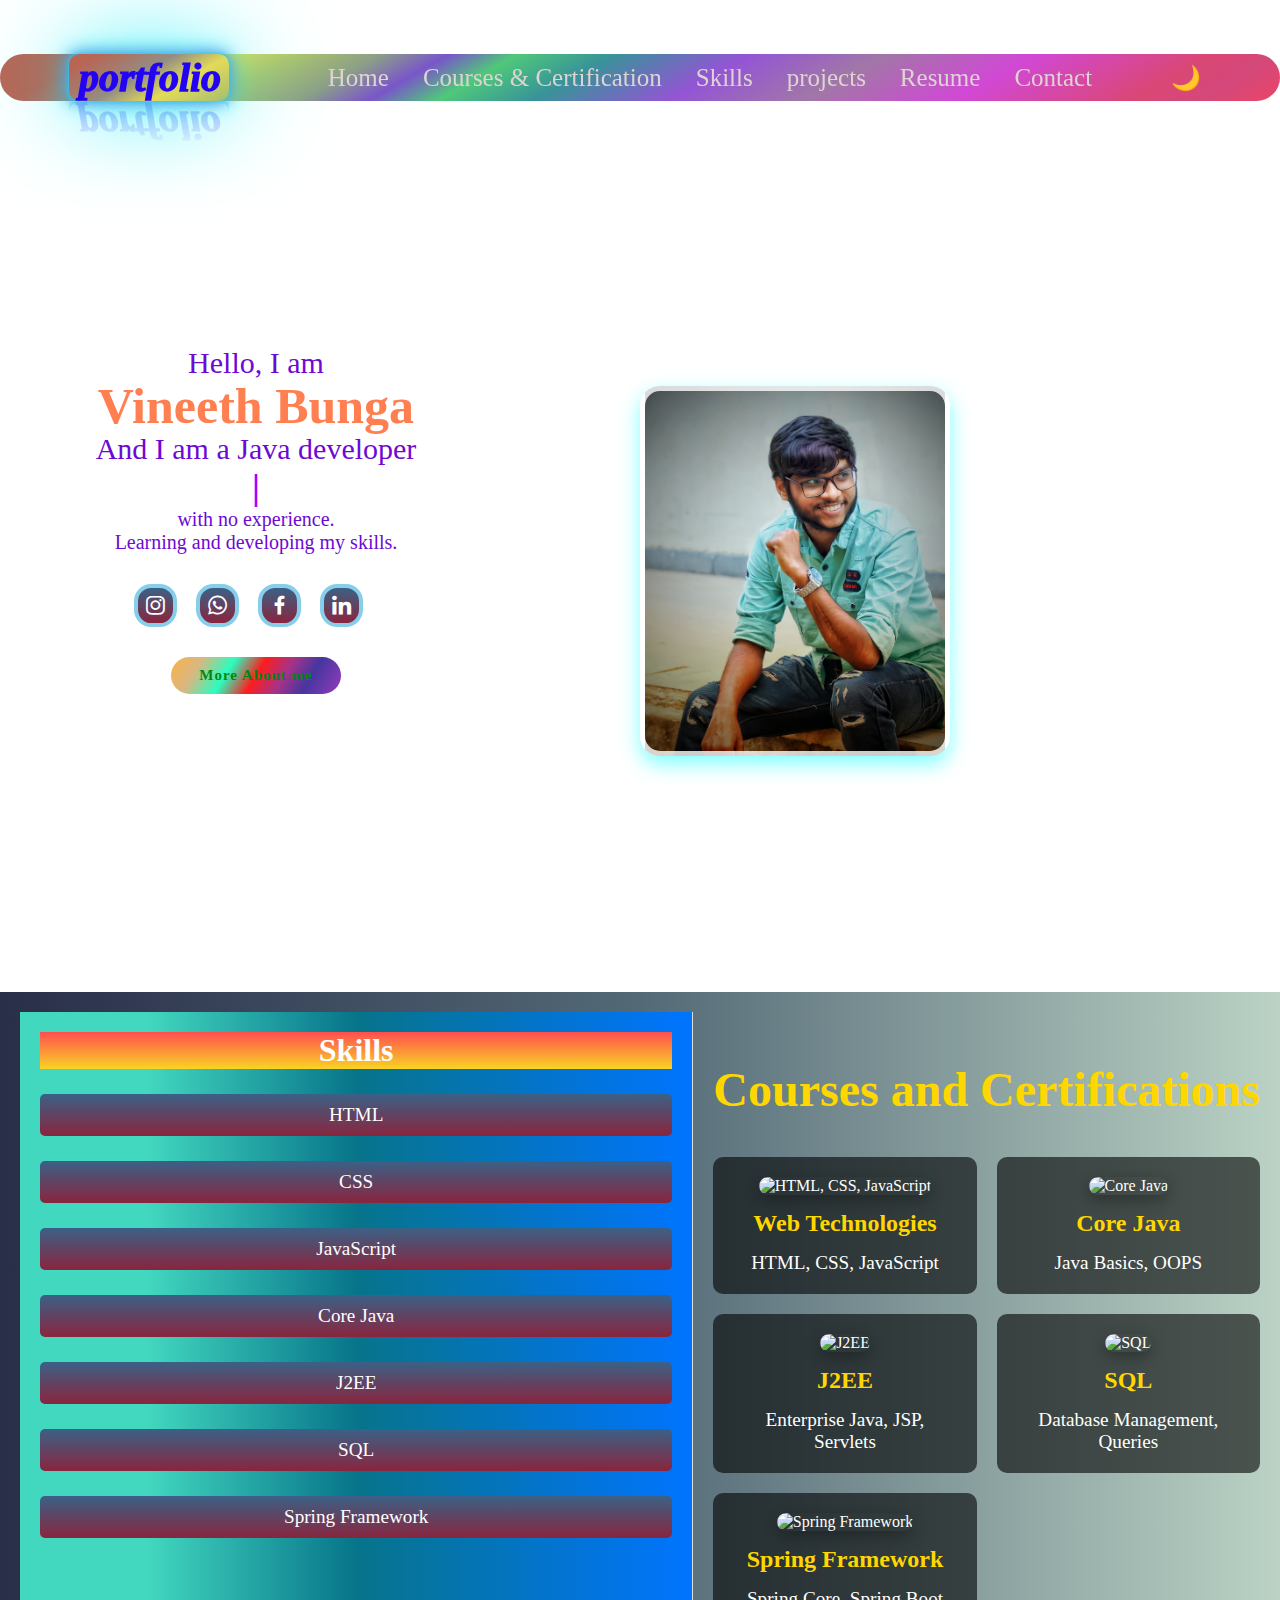
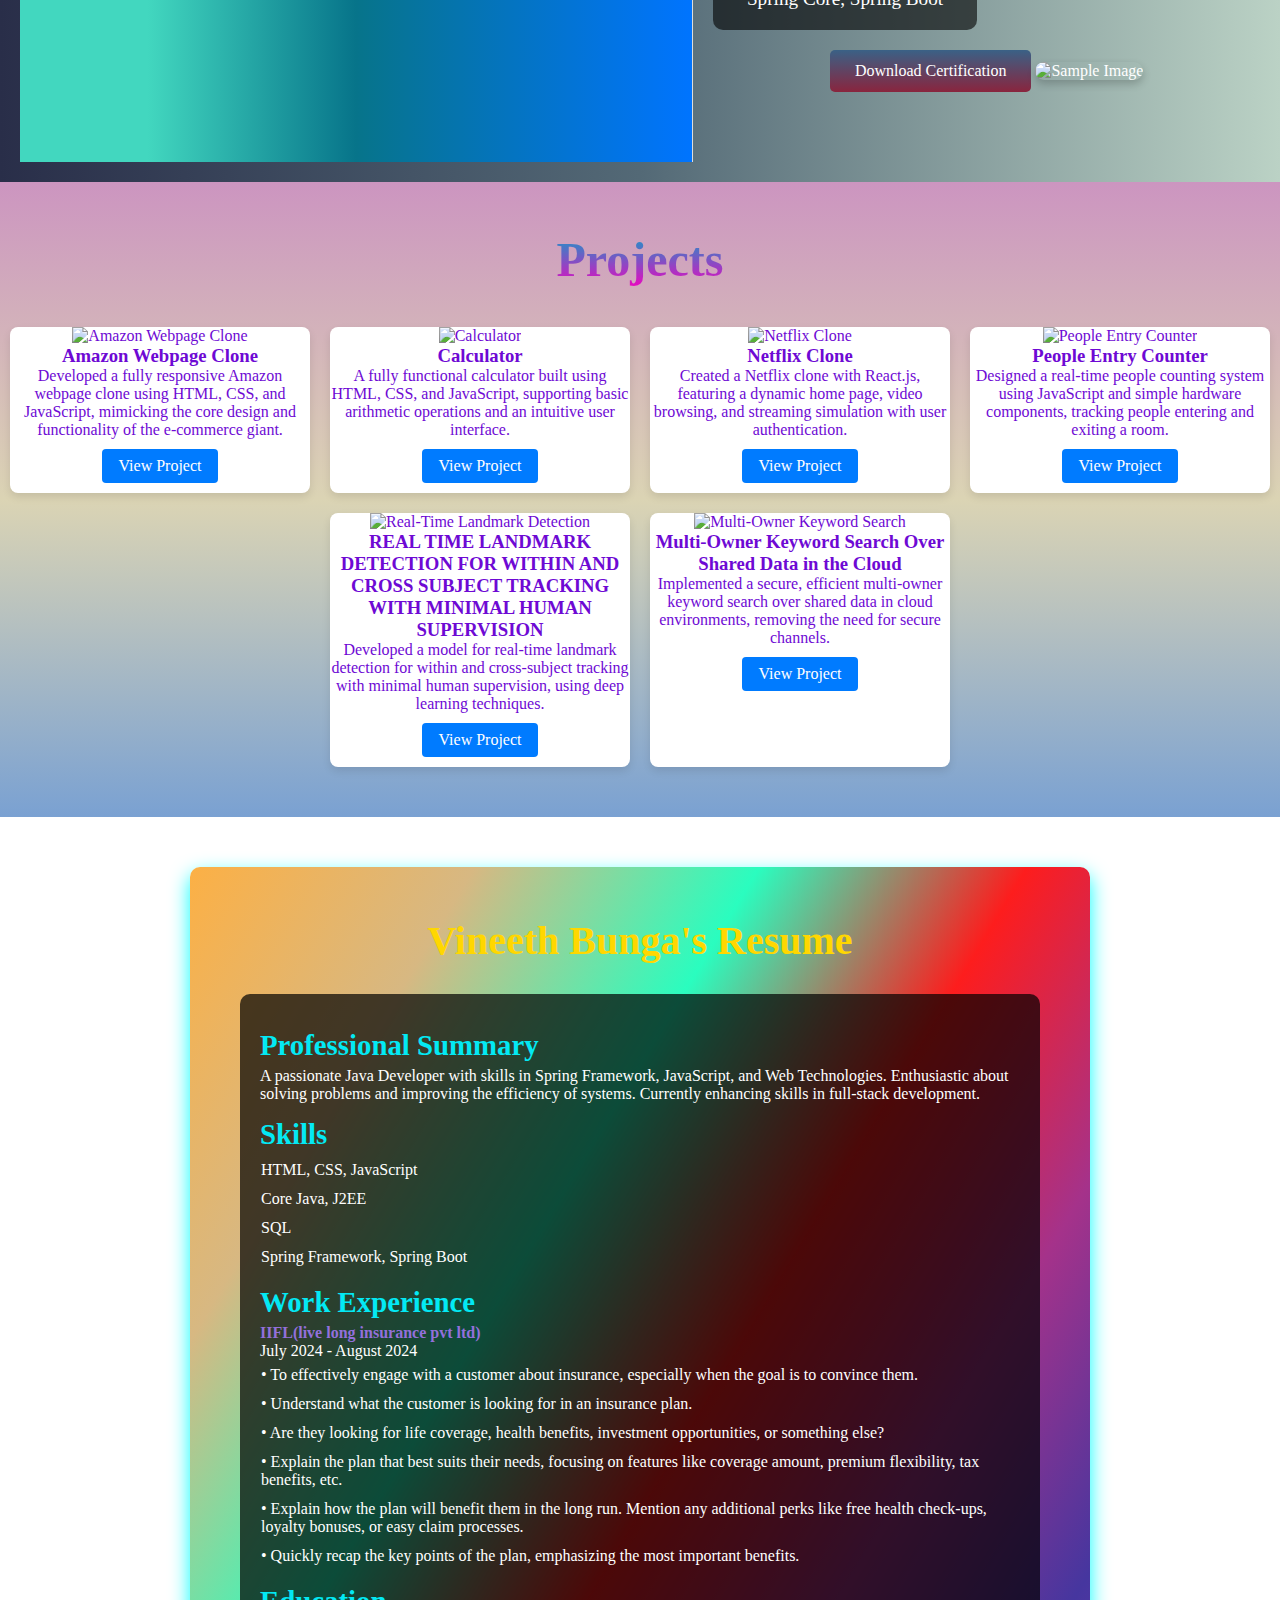
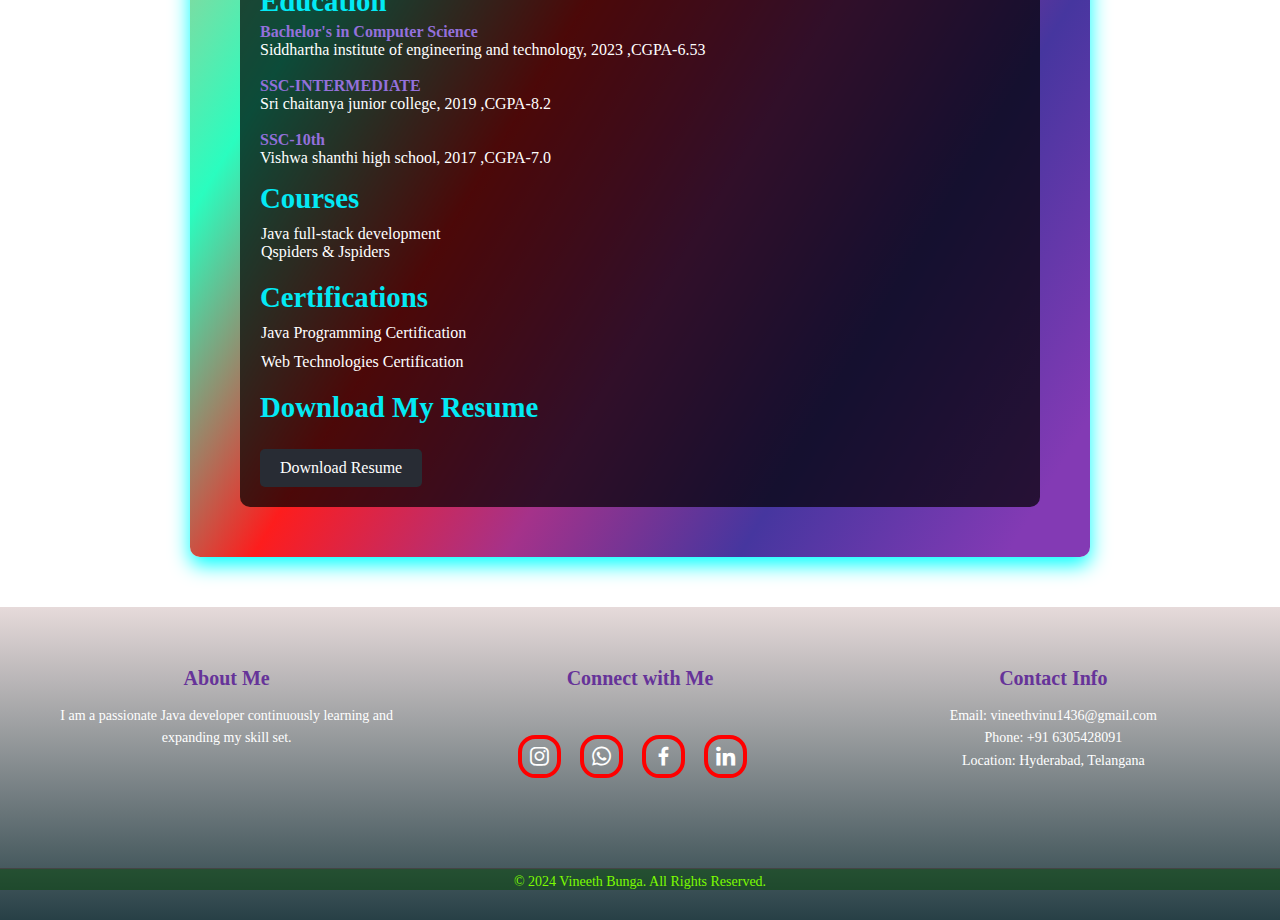
==== portfolio/index.html @ df8152ff "Initial commit" ====
<!DOCTYPE html>
<html lang="en">
<head>
    <meta charset="UTF-8">
    <meta name="viewport" content="width=device-width, initial-scale=1.0">
    <title>Portfolio</title>
    <link rel="stylesheet" href="./style.css">
    <link href='https://unpkg.com/boxicons@2.1.4/css/boxicons.min.css' rel='stylesheet'>
</head>
<body class="light-mode">
    <header class="header">
        <a href="#" class="logo">&nbsp;portfolio</a>
        <nav class="navbar">
            <a href="#home">Home</a>
            <a href="#courses">Courses & Certification</a>
            <a href="#skills">Skills</a>
            <a href="#projects">projects</a>
            <a href="#resume">Resume</a>
            <a href="#contact">Contact</a>
        </nav>
        <div class="theme-toggle">
            <input type="checkbox" id="theme-switch" />
            <label for="theme-switch">🌙</label>
        </div>    
    </header>
    
    <audio id="background-music" loop>
        <source src="https://www.bensound.com/bensound-music/bensound-sunny.mp3" type="audio/mpeg">
        Your browser does not support the audio element.
      </audio>
      
 
      
    <section id="home" class="home">
        <div class="image"></div>
        <div class="homee-context">
            <h3>Hello, I am</h3>
            <h1>Vineeth Bunga</h1>
            <h3>And I am a Java developer <br> <span class="typed-text"></span><span class="cursor">|</span></h3>
            <p>with no experience.<br> Learning and developing my skills.</p>
            <div class="home-scale">
                <a href="https://www.instagram.com/vineeth__vinu_143"><i class='bx bxl-instagram'></i></a>
                <a href="https://wa.me/+916305428091"><i class='bx bxl-whatsapp' style='color:#ffffff'></i></a>
                <a href="https://www.facebook.com/VineethVinu"><i class='bx bxl-facebook' style='color:#ffffff'></i></a>
                <a href="https://www.linkedin.com/in/vineth261022" target="_blank"><i class='bx bxl-linkedin'></i></a>
            </div>
            <a href="#" class="box">More About me</a>
        </div>
    </section>

    <div class="main-container">
        <aside  id="skills" class="skills-section">
            <h2>Skills</h2>
            <div class="skills-container">
                <div class="skill">HTML</div>
                <div class="skill">CSS</div>
                <div class="skill">JavaScript</div>
                <div class="skill">Core Java</div>
                <div class="skill">J2EE</div>
                <div class="skill">SQL</div>
                <div class="skill">Spring Framework</div>
            </div>
        </aside>

        <section id="courses" class="courses">
            <div class="courses-container">
                <h2>Courses and Certifications</h2>
                <div class="courses-grid">
                    <!-- Course: HTML, CSS, JavaScript -->
                    <div class="course-item">
                        <img src="https://t4.ftcdn.net/jpg/05/26/84/51/240_F_526845142_2HDezW65o5jJqyvfpOj4AGQCd8A9GXfu.jpg" alt="HTML, CSS, JavaScript" />
                        <h3>Web Technologies</h3>
                        <p>HTML, CSS, JavaScript</p>
                    </div>
                    <!-- Course: Core Java -->
                    <div class="course-item">
                        <img src="https://t3.ftcdn.net/jpg/04/51/12/88/240_F_451128839_vmKOyil368UoXcac46W7aaqelTtLuNFk.jpg" alt="Core Java" />
                        <h3>Core Java</h3>
                        <p>Java Basics, OOPS</p>
                    </div>
                    <!-- Course: J2EE -->
                    <div class="course-item">
                        <img src="https://t3.ftcdn.net/jpg/02/27/40/66/240_F_227406660_kX7ZwVOo2tOw2kteRUrKch4RHzHrmpYM.jpg" alt="J2EE" />
                        <h3>J2EE</h3>
                        <p>Enterprise Java, JSP, Servlets</p>
                    </div>
                    <!-- Course: SQL -->
                    <div class="course-item">
                        <img src="https://t3.ftcdn.net/jpg/04/24/39/96/240_F_424399685_iabB6zUibdhlrJBlIEbhN2Z1U6I93gmc.jpg" alt="SQL" />
                        <h3>SQL</h3>
                        <p>Database Management, Queries</p>
                    </div>
                    <!-- Course: Spring Framework -->
                    <div class="course-item">
                        <img src="https://t3.ftcdn.net/jpg/06/76/65/44/240_F_676654458_OrubJJblw1WR92SZN9OCTpaZuArDW4Kd.jpg" alt="Spring Framework" />
                        <h3>Spring Framework</h3>
                        <p>Spring Core, Spring Boot</p>
                    </div>
                </div>
                <div class="image-container">
                    <a href="https://drive.google.com/uc?export=download&id=1vbB3f0BZ3Jq8wAB8qyVYWqrulPquV431" download="Certification" class="download-button">
                        Download Certification
                    </a>
                    
                    <img src="C:\Users\ADMIN\Downloads\WhatsApp Image 2024-09-21 at 14.19.54_8b4fbbee.jpg" alt="Sample Image">
                </div>
            </div>
        </section>
    </div>
    <section id="projects" class="projects-section">
        <h2 class="projects-title">Projects</h2>
        <div class="projects-container">
            <div class="project-card">
                <img src="https://www.freeiconspng.com/thumbs/amazon-icon/amazon-icon-6.png" alt="Amazon Webpage Clone">
                <h3>Amazon Webpage Clone</h3>
                <p>Developed a fully responsive Amazon webpage clone using HTML, CSS, and JavaScript, mimicking the core design and functionality of the e-commerce giant.</p>
                <a href="#" class="project-link">View Project</a>
            </div>
            <div class="project-card">
                <img src="https://cdn.pixabay.com/photo/2020/05/09/13/48/calculator-5149748_1280.png" alt="Calculator">
                <h3>Calculator</h3>
                <p>A fully functional calculator built using HTML, CSS, and JavaScript, supporting basic arithmetic operations and an intuitive user interface.</p>
                <a href="#" class="project-link">View Project</a>
            </div>
            <div class="project-card">
                <img src="https://e0.pxfuel.com/wallpapers/890/237/desktop-wallpaper-netflix-logo-thumbnail.jpg" alt="Netflix Clone">
                <h3>Netflix Clone</h3>
                <p>Created a Netflix clone with React.js, featuring a dynamic home page, video browsing, and streaming simulation with user authentication.</p>
                <a href="#" class="project-link">View Project</a>
            </div>
            <div class="project-card">
                <img src="https://www.aividtechvision.com/wp-content/uploads/2021/09/people-entry-exits.jpg" alt="People Entry Counter">
                <h3>People Entry Counter</h3>
                <p>Designed a real-time people counting system using JavaScript and simple hardware components, tracking people entering and exiting a room.</p>
                <a href="#" class="project-link">View Project</a>
            </div>
            <div class="project-card">
                <img src="https://www.researchgate.net/profile/Valen-Johnson/publication/24181044/figure/fig1/AS:601657477976065@1520457729028/Manual-registration-interface-a-Primary-display-window-showing-source-top-panel-and_Q320.jpg" alt="Real-Time Landmark Detection">
                <h3>REAL TIME LANDMARK DETECTION FOR WITHIN AND CROSS SUBJECT TRACKING WITH MINIMAL  HUMAN SUPERVISION</h3>
                <p>Developed a model for real-time landmark detection for within and cross-subject tracking with minimal human supervision, using deep learning techniques.</p>
                <a href="#" class="project-link">View Project</a>
            </div>
            <div class="project-card">
                <img src="https://th.bing.com/th/id/R.601ae13e7d818c53b64b2bfe41d2e0eb?rik=WTdYUOBdhdKUQg&riu=http%3a%2f%2farticle.sapub.org%2fimage%2f10.5923.j.ac.20170702.10_001.gif&ehk=94O4hOI3sIJDQSpdJskJH09Mq3Qb3iKclxJ8OCgF6R0%3d&risl=&pid=ImgRaw&r=0" alt="Multi-Owner Keyword Search">
                <h3>Multi-Owner Keyword Search Over Shared Data in the Cloud</h3>
                <p>Implemented a secure, efficient multi-owner keyword search over shared data in cloud environments, removing the need for secure channels.</p>
                <a href="#" class="project-link">View Project</a>
            </div>
        </div>
    </section>
    
    
    <section id="resume" class="resume-section">
        <div class="resume-container">
            <h1 class="resume-title">Vineeth Bunga's Resume</h1>

            <div class="resume-card">
                <h2>Professional Summary</h2>
                <p>A passionate Java Developer with skills in Spring Framework, JavaScript, and Web Technologies. Enthusiastic about solving problems and improving the efficiency of systems. Currently enhancing skills in full-stack development.</p>

                <h2>Skills</h2>
                <ul>
                    <li>HTML, CSS, JavaScript</li>
                    <li>Core Java, J2EE</li>
                    <li>SQL</li>
                    <li>Spring Framework, Spring Boot</li>
                </ul>

                <h2>Work Experience</h2>
                <p><strong>IIFL(live long insurance pvt ltd)</strong> <br> July 2024 - August 2024 <br>  </p>
                   <ul>
                    <li>• To effectively engage with a customer about insurance, especially when the goal 
                        is to convince them.</li>
                   <li>• Understand what the customer is looking for in an insurance plan.</li>
                   <li>• Are they looking for life coverage, health benefits, investment opportunities, or 
                    something else?</li>
                   <li>• Explain the plan that best suits their needs, focusing on features like coverage 
                    amount, premium flexibility, tax benefits, etc.</li>
                   <li>• Explain how the plan will benefit them in the long run. Mention any additional 
                    perks like free health check-ups, loyalty bonuses, or easy claim processes.</li>
                   <li>• Quickly recap the key points of the plan, emphasizing the most important 
                    benefits.</li>
                </ul>  
                
                <h2>Education</h2>
                <p><strong>Bachelor's in Computer Science</strong> <br> Siddhartha institute of engineering and technology, 2023 ,CGPA-6.53</p><br>
                <p><strong>SSC-INTERMEDIATE</strong> <br> Sri chaitanya junior college, 2019 ,CGPA-8.2</p> <br>
                <p><strong>SSC-10th</strong> <br> Vishwa shanthi high school, 2017 ,CGPA-7.0</p>

                <h2>Courses</h2>
                <ul><li>Java full-stack development <br> Qspiders & Jspiders</li></ul>
                <h2>Certifications</h2>
                <ul>
                    <li>Java Programming Certification</li>
                    <li>Web Technologies Certification</li>

                </ul>

                <h2>Download My Resume</h2>
                <a href="https://drive.google.com/file/d/1-aaw8Lg_OaBBJv7EOAEjmMPFgPWwrt88/view" class="download-resume" download>Download Resume</a>
            </div>
        </div>
    </section>

    <!-- <section id="testimonials" class="testimonials-section">
        <h2>What People Say About Me</h2>
        <div class="testimonial-carousel">
            <div class="testimonial active">
                <p>"Vineeth is an enthusiastic Java developer with great problem-solving skills. His passion for learning is truly commendable!"</p>
                <h4>- John Doe, Senior Developer</h4>
            </div>
            <div class="testimonial">
                <p>"Working with Vineeth has been a pleasure. He is detail-oriented and always eager to improve."</p>
                <h4>- Jane Smith, Project Manager</h4>
            </div>
            <div class="testimonial">
                <p>"Vineeth's knowledge of Spring Framework and JavaScript is impressive. I highly recommend him!"</p>
                <h4>- Mark Wilson, Mentor</h4>
            </div>
        </div>
     -->
        <!-- Carousel Controls -->
        <!-- <div class="carousel-controls">
            <span class="prev-btn">&#10094;</span>
            <span class="next-btn">&#10095;</span>
        </div>
    </section> -->
    

    <footer id="contact" class="footer">
        <div class="footer-container">
            <div class="footer-about">
                <h3>About Me</h3>
                <p>I am a passionate Java developer continuously learning and expanding my skill set.</p>
            </div>
            <div class="footer-social">
                <h3>Connect with Me</h3>
                <a href="https://www.instagram.com/vineeth__vinu_143" target="_blank"><i class='bx bxl-instagram'></i></a>
                <a href="https://wa.me/+916305428091" target="_blank"><i class='bx bxl-whatsapp' style='color:#ffffff'></i></a>
                <a href="https://www.facebook.com/Vinu Vineth" target="_blank"><i class='bx bxl-facebook' style='color:#ffffff'></i></a>
                <a href="https://www.linkedin.com/in/vineth261022" target="_blank"><i class='bx bxl-linkedin'></i></a>
            </div>
            <div class="footer-contact">
                <h3>Contact Info</h3>
                <p>Email: vineethvinu1436@gmail.com</p>
                <p>Phone: +91 6305428091</p>
                <p>Location: Hyderabad, Telangana</p>
            </div>
        </div>
        <div class="footer-bottom">
            <p>&copy; 2024 Vineeth Bunga. All Rights Reserved.</p>
        </div>
    </footer>
    

<script  src="./script.js"></script>
</body>
</html>
---- portfolio/style.css ----
* {
  margin: 0px;
  padding: 0;
}
html {
  scroll-behavior: smooth;
}

body {
  color: aquamarine;
  /* background: url(https://cdn.wallpapersafari.com/79/43/K9gnRN.jpg); */
  width: auto;
  height: auto;
  transition: background-color 0.3s ease, color 0.3s ease;
}
/* Light Mode */
body.light-mode {
  background-color: #ffffff;
  color: rgb(110, 9, 212);
}

header.light-mode {
  background-color: #f1f1f1;
}

footer.light-mode {
  background-color: #f1f1f1;
}

/* Dark Mode */
body.dark-mode {
  background-color: #121212;
  color: rgb(241, 9, 241);
}

header.dark-mode {
  background-color: #1c1c1c;
}

footer.dark-mode {
  background-color: #1c1c1c;
}

/* Toggle Switch */
.theme-toggle {
  display: flex;
  align-items: center;
}

#theme-switch {
  display: none; /* Hide the default checkbox */
}

label {
  cursor: pointer;
  font-size: 1.5em;
  padding: 0 10px;
}
.header {
  position: sticky;
  width: 100%;
  height: 10%;
  top: 6%;
  background: rgb(186, 100, 83);
  background: linear-gradient(
    150deg,
    rgba(186, 100, 83, 1) 7%,
    rgba(147, 142, 132, 1) 13%,
    rgba(224, 215, 70, 0.9067431850789096) 17%,
    rgba(173, 194, 109, 1) 22%,
    rgba(140, 159, 135, 1) 28%,
    rgba(121, 86, 201, 1) 33%,
    rgba(79, 200, 122, 1) 38%,
    rgba(56, 147, 153, 1) 45%,
    rgba(109, 24, 198, 0.7388809182209469) 55%,
    rgba(161, 119, 167, 1) 65%,
    rgba(209, 72, 213, 1) 76%,
    rgba(218, 71, 117, 1) 89%,
    rgba(212, 72, 122, 1) 94%,
    rgba(235, 69, 103, 1) 100%
  );
  border-radius: 40px 40px 40px 40px;
  display: flex;
  justify-content: space-evenly;
  align-items: center;
  z-index: 100;
}

.logo {
  position: relative;
  font-size: 40px;
  color: #2303f4;
  text-decoration: rgb(171, 50, 50);
  font-weight: 1000;
  font-style: italic;
  text-shadow: 20px;
  border-radius: 10px;
  width: 160px;
  align-content: center;
}
.logo {
  -webkit-box-reflect: below 1px linear-gradient(transparent, #0005);
  box-shadow: 0 0 5px #03e9f4, 0 0 15px #9370db, 0 0 25px #03e9f4,
    0 0 100px #03e9f4;
}
.logo:hover {
  color: cyan;
}
.navbar a {
  display: inline;
  font-size: 25px;
  color: rgb(222, 211, 211);
  text-decoration: solid;
  font-weight: 500;
  margin-left: 30px;
  transition: 1ms;
  border-radius: 12px;
}
.navbar a:hover {
  color: rgb(225, 17, 17);
  width: auto;
  background: rgb(227, 198, 180);
  background: linear-gradient(
    90deg,
    rgba(227, 198, 180, 1) 41%,
    rgba(223, 206, 172, 1) 55%,
    rgba(220, 213, 166, 1) 66%,
    rgba(210, 233, 148, 1) 100%
  );
}

.home {
  position: relative;
  width: 100vw;
  justify-content: space-between;
  height: 105vh;
  /* background: url(https://cdn.wallpapersafari.com/79/43/K9gnRN.jpg); */
  background-size: cover;
  background-position: center;
  display: flex;
  align-items: center;
}
.image {
  width: 300px;
  height: 360px;
  position: absolute;
  left: 50%;
  bottom: 25%;
  background-image: url(./1648104093769-02.jpeg);
  background-repeat: no-repeat;
  background-size: cover;
  background-position: center;
  /* Added a subtle border */
  border: 5px solid rgba(255, 255, 255, 0.8);
  border-radius: 20px;
  box-shadow: 0 8px 20px rgba(0, 255, 255, 0.5);
  transition: all 0.3s ease; /* Smooth transition for hover effects */
  cursor: pointer; /* Change cursor to pointer on hover */
}

.image:hover {
  height: 400px; /* Slightly increase height on hover */
  transform: scale(1.1); /* Scale slightly instead of doubling */
  box-shadow: 0 15px 30px rgba(0, 255, 255, 0.7); /* Increase shadow on hover */
  filter: brightness(1.1); /* Slight brightness effect on hover */
}

/* Adding a pseudo-element for an overlay effect */
.image::after {
  content: "";
  position: absolute;
  top: 0;
  left: 0;
  right: 0;
  bottom: 0;
  background-color: rgba(0, 0, 0, 0.3); /* Dark overlay */
  border-radius: 20px;
  opacity: 0; /* Initially hidden */
  transition: opacity 0.3s ease; /* Transition for the overlay */
}

.image:hover::after {
  opacity: 1; /* Show overlay on hover */
}

.homee-context {
  width: 40vw;
  position: relative;
  text-align: center;
}
.homee-context h3 {
  font-size: 30px;
  font-weight: 500;
}
/* Style for the typing text */
.typed-text {
  font-weight: bold;
  color: #00d5ff;
}

/* Blinking cursor style */
.cursor {
  font-weight: bold;
  font-size: 1.2em;
  color: #a600ff;
  animation: blink 0.7s infinite;
}

/* Blink animation for cursor */
@keyframes blink {
  0% {
    opacity: 1;
  }
  50% {
    opacity: 0;
  }
  100% {
    opacity: 1;
  }
}

.homee-context h1 {
  font-size: 50px;
  font-weight: 600;
  color: coral;
  margin: -3px 0;
}
.homee-context p {
  font-size: 20px;
}
.home-scale a {
  display: inline-flex;
  justify-content: center;
  align-items: center;
  width: 35px;
  height: 35px;
  background: #3a6186; /* fallback for old browsers */
  background: -webkit-linear-gradient(
    to top,
    #89253e,
    #3a6186
  ); /* Chrome 10-25, Safari 5.1-6 */
  background: linear-gradient(
    to top,
    #89253e,
    #3a6186
  ); /* W3C, IE 10+/ Edge, Firefox 16+, Chrome 26+, Opera 12+, Safari 7+ */

  border: 4px solid skyblue;
  border-radius: 40%;
  font-size: 25px;
  color: white;
  text-decoration: dotted;
  margin: 30px 15px 30px 0;
}
.home-scale a:hover {
  background-color: aqua;
  color: #081;
  box-shadow: 0 0 20px aqua;
}
.box {
  display: inline-block;
  padding: 10px 28px;
  background: rgb(131, 58, 180);
  background: linear-gradient(
    301deg,
    rgba(131, 58, 180, 1) 5%,
    rgba(70, 54, 159, 1) 21%,
    rgba(165, 50, 138, 1) 35%,
    rgba(253, 29, 29, 1) 50%,
    rgba(42, 253, 191, 1) 66%,
    rgba(215, 184, 130, 1) 83%,
    rgba(252, 176, 69, 1) 100%
  );
  border-radius: 40px;
  font-size: 15px;
  color: #081;
  letter-spacing: 1px;
  text-decoration: none;
  font-weight: 600;
}
.box:hover {
  box-shadow: 0 0 5px cyan, o o 25px cyan 0 0 100px cyan, 0 0 200px cyan;
}
/*  //////////////////////////////////////////////////////*/
.courses {
  padding: 50px 0;
  /* background-image: url("https://cdn.wallpapersafari.com/79/43/K9gnRN.jpg"); */
  background-size: cover;
  background-position: center;
  color: #fff;
}

.courses-container {
  max-width: 1200px;
  margin: 0 auto;
  text-align: center;
}

.courses h2 {
  font-size: 3em;
  margin-bottom: 40px;
  font-weight: bold;
  color: #ffd700; /* Gold color for heading */
}

.courses-grid {
  display: grid;
  grid-template-columns: repeat(auto-fit, minmax(220px, 1fr));
  gap: 20px;
}

.course-item {
  background-color: rgba(0, 0, 0, 0.6); /* Semi-transparent background */
  padding: 20px;
  border-radius: 10px;
  transition: transform 0.3s ease-in-out;
}

.course-item img {
  width: 100%;
  height: auto;
  border-radius: 10px;
  box-shadow: 0 5px 15px rgba(0, 0, 0, 0.3);
}

.course-item h3 {
  font-size: 1.5em;
  margin: 15px 0;
  color: #ffd700;
}

.course-item p {
  font-size: 1.2em;
}

.course-item:hover {
  transform: scale(1.05);
  box-shadow: 0 10px 20px aqua;
}

/* Main content for courses and certificates */
.courses-certificates {
  flex: 3; /* Larger width for main content */
  padding: 20px;
  background: rgb(66, 215, 191);
  background: linear-gradient(
    90deg,
    rgba(66, 215, 191, 1) 19%,
    rgba(7, 116, 138, 1) 50%,
    rgba(4, 116, 192, 1) 73%,
    rgba(3, 116, 213, 1) 82%,
    rgba(0, 116, 255, 1) 100%
  );
  border: 1px solid #ddd;
  border-radius: 8px;
}
.image-container {
  max-width: 100%;
  text-align: center;
  margin: 20px auto;
}

.image-container img {
  width: 50%;
  max-width: 100%; /* Adjust max-width to control image size */
  height: auto;
  border-radius: 10px; /* Optional for rounded corners */
  box-shadow: 0 4px 8px rgba(0, 0, 0, 0.2); /* Optional shadow effect */
}
.image-container img:hover {
  transform: scale(1.1); /* Image zooms in slightly on hover */
  box-shadow: 0 8px 16px aqua; /* Stronger shadow on hover */
}
/* Main container layout */
.main-container {
  display: flex;
  padding: 20px;
}

/* Skills aside section on the left */
.skills-section {
  flex: 1; /* Smaller width for aside */
  padding: 20px;
  background: rgb(66, 215, 191);
  background: linear-gradient(
    90deg,
    rgba(66, 215, 191, 1) 19%,
    rgba(7, 116, 138, 1) 50%,
    rgba(4, 116, 192, 1) 73%,
    rgba(3, 116, 213, 1) 82%,
    rgba(0, 116, 255, 1) 100%
  );
  border-right: 1px solid #ddd; /* Border on the right */
  margin-right: 20px; /* Space between aside and main content */
}

/* Skill items styling */
.skills-section h2 {
  font-size: 2rem;
  color: white;
  background: #ff4e50; /* fallback for old browsers */
  background: -webkit-linear-gradient(
    to top,
    #f9d423,
    #ff4e50
  ); /* Chrome 10-25, Safari 5.1-6 */
  background: linear-gradient(
    to top,
    #f9d423,
    #ff4e50
  ); /* W3C, IE 10+/ Edge, Firefox 16+, Chrome 26+, Opera 12+, Safari 7+ */

  margin-bottom: 20px;
  text-align: center;
}

.skills-container {
  display: flex;
  flex-direction: column; /* Stack skills vertically */
  gap: 15px;
}

.skill {
  background: #3a6186; /* fallback for old browsers */
  background: -webkit-linear-gradient(
    to top,
    #89253e,
    #3a6186
  ); /* Chrome 10-25, Safari 5.1-6 */
  background: linear-gradient(
    to top,
    #89253e,
    #3a6186
  ); /* W3C, IE 10+/ Edge, Firefox 16+, Chrome 26+, Opera 12+, Safari 7+ */

  color: white;
  font-size: 1.2rem;
  padding: 10px;
  border-radius: 5px;
  text-align: center;
  cursor: pointer;
  transition: transform 0.3s ease, background-color 0.3s ease;
}

/* Hover effect */
.skill:hover {
  /* background-color: #45a049; */
  background: #3a6186; /* fallback for old browsers */
  background: -webkit-linear-gradient(
    to top,
    #89253e,
    #3a6186
  ); /* Chrome 10-25, Safari 5.1-6 */
  background: linear-gradient(
    to top,
    #89253e,
    #3a6186
  ); /* W3C, IE 10+/ Edge, Firefox 16+, Chrome 26+, Opera 12+, Safari 7+ */

  transform: scale(1.05);
}
.skills-section {
  flex: 1; /* Adjust width as needed */
  padding: 20px;
  background-color: #f7f7f7;
  border-right: 1px solid #ddd; /* Optional border */
}
.skills-container {
  display: flex;
  flex-direction: column;
}

.skill {
  background-color: #4caf50;
  color: white;
  padding: 10px;
  margin: 5px 0;
  text-align: center;
  border-radius: 5px;
}

/* Certificate container for courses */
.certificate-container {
  margin-top: 20px;
  display: flex;
  flex-wrap: wrap;
  gap: 20px;
}

.certificate {
  width: 100px;
  height: auto;
  border: 1px solid #ccc;
  border-radius: 5px;
  transition: transform 0.3s ease;
}

.certificate:hover {
  transform: scale(1.1);
}
.download-button {
  display: inline-block;
  padding: 12px 25px;
  background: #3a6186; /* fallback for old browsers */
  background: -webkit-linear-gradient(
    to top,
    #89253e,
    #3a6186
  ); /* Chrome 10-25, Safari 5.1-6 */
  background: linear-gradient(
    to top,
    #89253e,
    #3a6186
  ); /* W3C, IE 10+/ Edge, Firefox 16+, Chrome 26+, Opera 12+, Safari 7+ */
  /* Button background color */
  color: white; /* Text color */
  font-size: 16px;
  text-align: center;
  text-decoration: none;
  border-radius: 5px;
  transition: background-color 0.3s ease, transform 0.3s ease;
}

.download-button:hover {
  background-color: #49f6e7; /* Darker green on hover */
  transform: scale(1.05); /* Slight zoom effect */
  box-shadow: 0 5px 15px rgba(0, 0, 0, 0.2); /* Shadow effect */
}

.main-container {
  background: #bbd2c5; /* fallback for old browsers */
  background: -webkit-linear-gradient(
    to right,
    #292e49,
    #536976,
    #bbd2c5
  ); /* Chrome 10-25, Safari 5.1-6 */
  background: linear-gradient(
    to right,
    #292e49,
    #536976,
    #bbd2c5
  ); /* W3C, IE 10+/ Edge, Firefox 16+, Chrome 26+, Opera 12+, Safari 7+ */

  display: flex;
  padding: 20px;
}

.projects-section {
  background: #cc95c0; /* fallback for old browsers */
  background: -webkit-linear-gradient(
    to top,
    #7aa1d2,
    #dbd4b4,
    #cc95c0
  ); /* Chrome 10-25, Safari 5.1-6 */
  background: linear-gradient(
    to top,
    #7aa1d2,
    #dbd4b4,
    #cc95c0
  ); /* W3C, IE 10+/ Edge, Firefox 16+, Chrome 26+, Opera 12+, Safari 7+ */
  padding: 50px 0;
}

.projects-title {
  text-align: center; /* Center the title */
  font-size: 3em; /* Increase font size */
  background: linear-gradient(to top, #ea07c0, #0ba2c8); /* Gradient color */
  -webkit-background-clip: text; /* Apply gradient to text */
  -webkit-text-fill-color: transparent; /* Make text transparent for gradient */
  margin-bottom: 40px; /* Space between title and content */
}

.projects-container {
  display: flex;
  flex-wrap: wrap;
  gap: 20px; /* Space between cards */
  justify-content: center; /* Center the cards */
}

.project-card {
  background: white; /* Background color for project cards */
  border-radius: 8px; /* Rounded corners */
  box-shadow: 0 4px 8px rgba(0, 0, 0, 0.1); /* Subtle shadow */
  overflow: hidden; /* Prevent overflow of content */
  transition: transform 0.3s, box-shadow 0.3s; /* Smooth transitions */
  width: 300px; /* Fixed width for project cards */
  max-width: 100%; /* Ensure responsiveness */
  text-align: center; /* Center text */
}

.project-card img {
  width: 100%; /* Make image responsive */
  height: 200px; /* Fixed height for images */
  object-fit: cover; /* Maintain aspect ratio, cropping if necessary */
  transition: transform 0.3s; /* Smooth zoom effect */
}

.project-card:hover {
  transform: scale(1.05); /* Scale up card on hover */
  box-shadow: 0 8px 16px rgba(0, 0, 0, 0.2); /* Enhanced shadow on hover */
}

.project-card:hover img {
  transform: scale(1.1); /* Zoom image on hover */
}

.project-title {
  margin: 10px 0 5px; /* Spacing for title */
  font-size: 1.5em; /* Increase title size */
}

.project-link {
  display: inline-block; /* Make link a block */
  margin: 10px 0; /* Spacing for link */
  padding: 8px 16px; /* Padding for the button */
  background: #007bff; /* Button background color */
  color: white; /* Button text color */
  border-radius: 4px; /* Rounded corners for button */
  text-decoration: none; /* Remove underline */
  transition: background 0.3s; /* Smooth background change */
}

.project-link:hover {
  background: #0056b3; /* Darker shade on hover */
}

.resume-section {
  padding: 50px;
  background: rgb(131, 58, 180);
  background: linear-gradient(
    301deg,
    rgba(131, 58, 180, 1) 5%,
    rgba(70, 54, 159, 1) 21%,
    rgba(165, 50, 138, 1) 35%,
    rgba(253, 29, 29, 1) 50%,
    rgba(42, 253, 191, 1) 66%,
    rgba(215, 184, 130, 1) 83%,
    rgba(252, 176, 69, 1) 100%
  );
  /* background-image: url("https://cdn.wallpapersafari.com/79/43/K9gnRN.jpg"); */
  background-size: cover; /* Ensure the image covers the entire section */
  background-position: center; /* Center the background image */
  background-repeat: no-repeat; /* Prevent repeating the background image */
  border-radius: 10px;
  box-shadow: 0 8px 20px cyan;
  max-width: 800px;
  margin: 50px auto;
  color: white; /* Set text color to white for readability */
  position: relative; /* Ensure it respects other layout elements */
}

.resume-title {
  text-align: center;
  font-size: 2.5em;
  margin-bottom: 30px;
  color: gold; /* Text color for the title */
}

.resume-card {
  padding: 20px;
  background-color: rgba(
    0,
    0,
    0,
    0.7
  ); /* Add a dark transparent background to the content for better contrast */
  color: white; /* Text color inside resume card */
  border-radius: 10px;
}

.resume-card h2 {
  font-size: 1.8em;
  margin-bottom: 5px;
  margin-top: 15px;
  color: #03e9f4;
}

.resume-card ul {
  list-style: none;
  padding: 0;
}

.resume-card ul li {
  padding: 5px 0;
  margin: 1px;
}
.resume-card strong {
  color: #9370db;
}

.download-resume {
  display: inline-block;
  margin-top: 20px;
  padding: 10px 20px;
  background-color: #282c34;
  color: white;
  text-decoration: none;
  border-radius: 5px;
}

.download-resume:hover {
  background-color: cyan;
  color: #282c34;
}

/* Testimonials Section */
/* .testimonials-section {
  padding: 50px 20px;
  background: #f7f7f7;
  text-align: center;
}

.testimonials-section h2 {
  font-size: 2em;
  margin-bottom: 30px;
  background: linear-gradient(to right, #007bff, #00c6ff);
  -webkit-background-clip: text;
  color: transparent;
}

.testimonial-carousel {
  position: relative;
  max-width: 600px;
  margin: 0 auto;
  overflow: hidden;
}

.testimonial {
  display: none;
  padding: 20px;
  font-size: 1.2em;
  color: #333;
  background-color: white;
  box-shadow: 0 4px 8px rgba(0, 0, 0, 0.1);
  border-radius: 8px;
  transition: all 0.3s ease;
}

.testimonial.active {
  display: block;
}

.testimonial h4 {
  margin-top: 15px;
  font-weight: bold;
  color: #007bff;
} */

/* Carousel Controls */
/* .carousel-controls {
  margin-top: 20px;
}

.carousel-controls .prev-btn,
.carousel-controls .next-btn {
  cursor: pointer;
  padding: 10px 20px;
  font-size: 1.5em;
  color: #007bff;
  user-select: none;
}

.carousel-controls .prev-btn:hover,
.carousel-controls .next-btn:hover {
  color: #0056b3;
} */

/* Footer Styling */
.footer {
  background: #e6dada; /* fallback for old browsers */
  background: -webkit-linear-gradient(
    to top,
    #274046,
    #e6dada
  ); /* Chrome 10-25, Safari 5.1-6 */
  background: linear-gradient(
    to top,
    #274046,
    #e6dada
  ); /* W3C, IE 10+/ Edge, Firefox 16+, Chrome 26+, Opera 12+, Safari 7+ */

  padding: 30px 0;
  color: #fff;
  text-align: center;
}

.footer-container {
  display: flex;
  justify-content: space-around;
  align-items: flex-start;
  flex-wrap: wrap;
  padding: 20px;
}

.footer-about,
.footer-social,
.footer-contact {
  flex: 1;
  margin: 10px;
}

.footer-about h3,
.footer-social h3,
.footer-contact h3 {
  font-size: 20px;
  margin-bottom: 15px;
  color: rebeccapurple;
}

.footer-about p,
.footer-contact p {
  font-size: 14px;
  line-height: 1.6;
}

.footer-social a {
  display: inline-flex;
  justify-content: center;
  align-items: center;
  width: 35px;
  height: 35px;
  background: transparent;
  border: 4px solid red;
  border-radius: 40%;
  font-size: 25px;
  color: white;
  text-decoration: dotted;
  margin: 30px 15px 30px 0;
}

.footer-social a:hover {
  box-shadow: 0 0 20px cyan;
  color: hsl(from red 2 5 10);
  -webkit-box-shadow: 0px 0px 51px 7px rgba(255, 46, 126, 0.97);
  -moz-box-shadow: 0px 0px 51px 7px rgba(255, 46, 126, 0.97);
  box-shadow: 0px 0px 51px 7px rgba(255, 46, 126, 0.97);
}

.footer-bottom {
  background: #0407;
  border-top: 1px solid #444;
  padding-top: 5px;
  margin-top: 30px;
}

.footer-bottom p {
  font-size: 14px;
  color: #7cfc00;
}

@media (max-width: 768px) {
  .footer-container {
    flex-direction: column;
    text-align: center;
  }
}
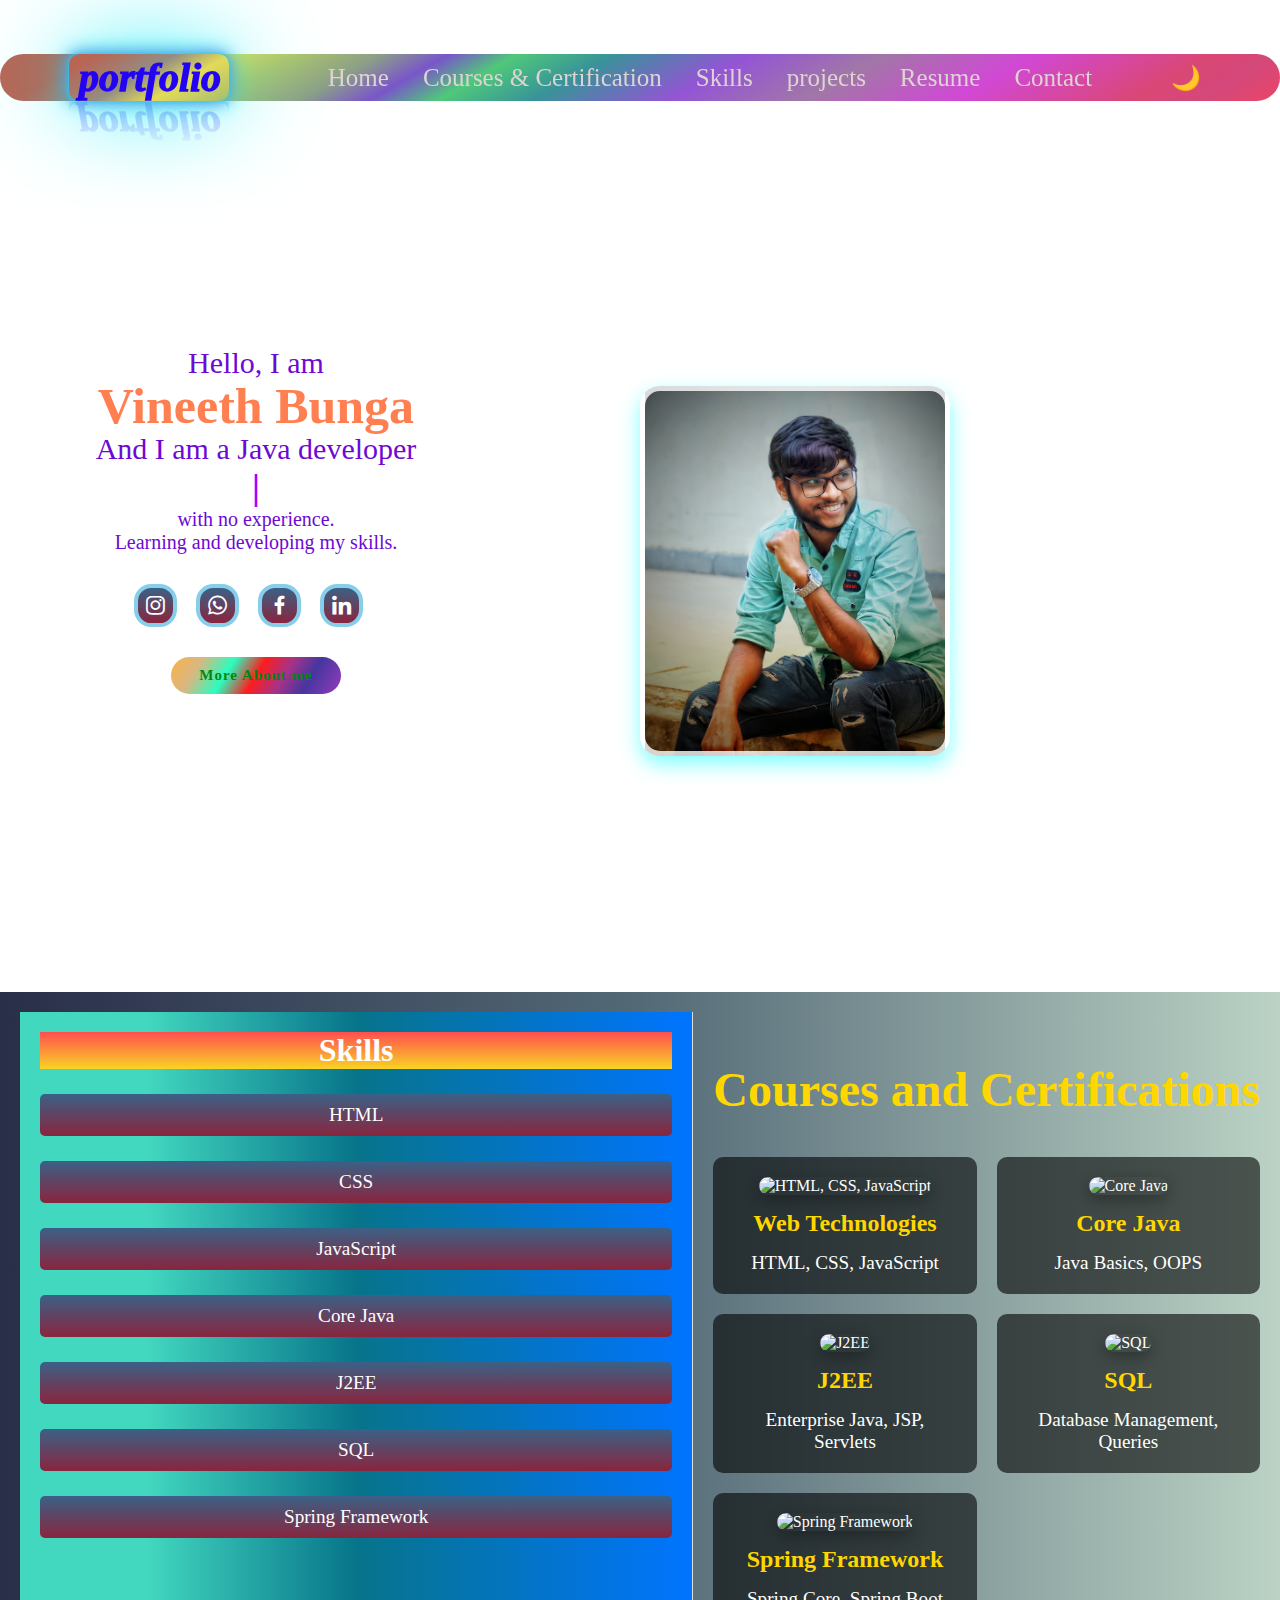
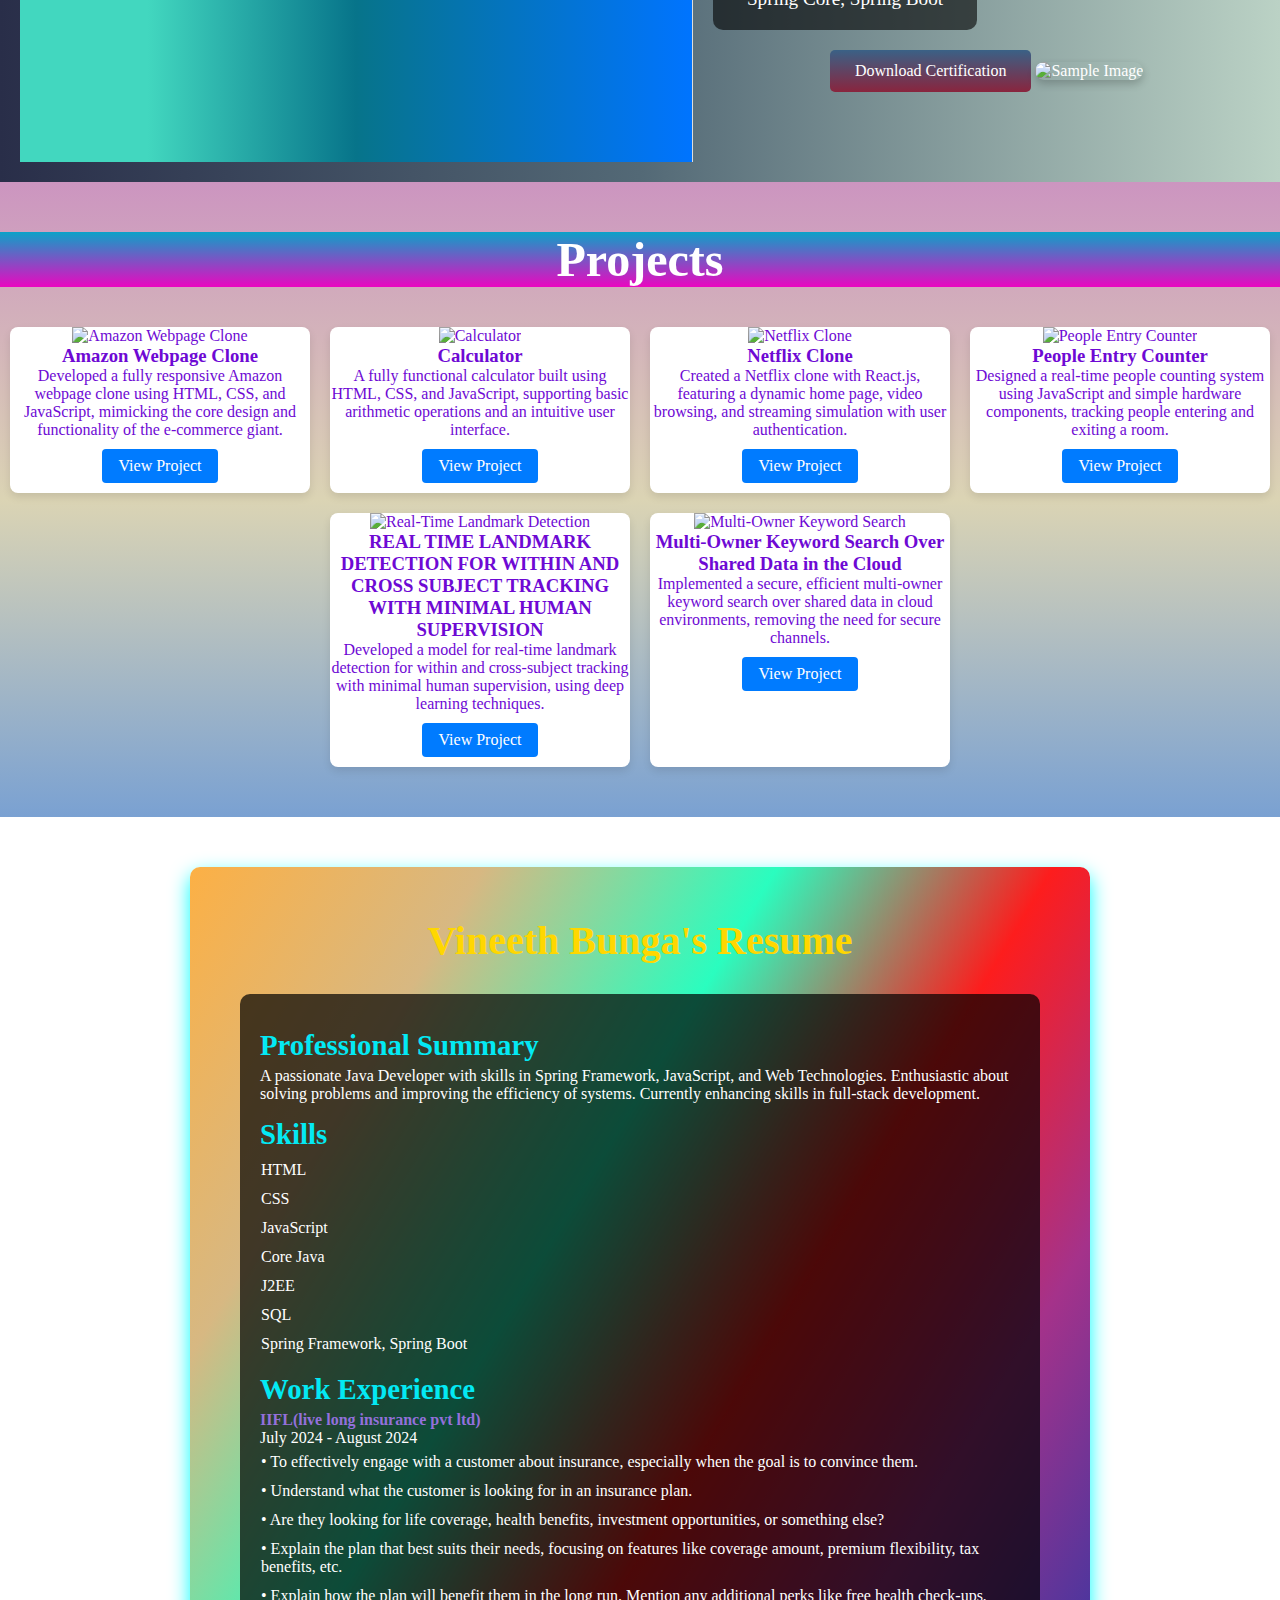
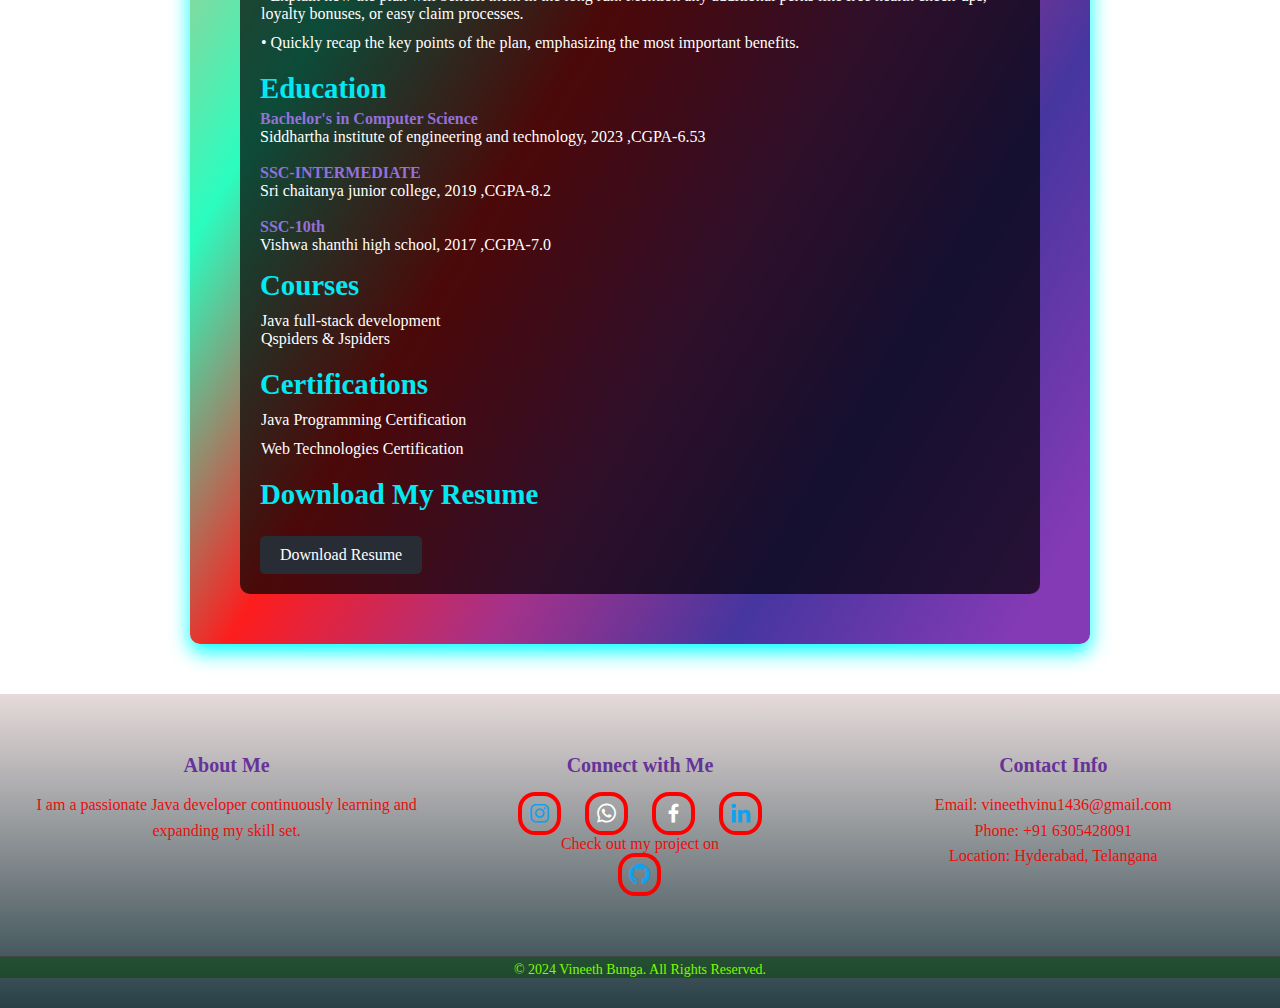
==== commit e954dc88: "Initial commit" ====
--- a/portfolio/index.html
+++ b/portfolio/index.html
@@ -160,8 +160,9 @@
 
                 <h2>Skills</h2>
                 <ul>
-                    <li>HTML, CSS, JavaScript</li>
-                    <li>Core Java, J2EE</li>
+                    <li>HTML</li> <li>CSS</li>
+                    <li>JavaScript</li>
+                    <li>Core Java</li> <li>J2EE</li>
                     <li>SQL</li>
                     <li>Spring Framework, Spring Boot</li>
                 </ul>
@@ -226,7 +227,6 @@
         </div>
     </section> -->
     
-
     <footer id="contact" class="footer">
         <div class="footer-container">
             <div class="footer-about">
@@ -239,6 +239,9 @@
                 <a href="https://wa.me/+916305428091" target="_blank"><i class='bx bxl-whatsapp' style='color:#ffffff'></i></a>
                 <a href="https://www.facebook.com/Vinu Vineth" target="_blank"><i class='bx bxl-facebook' style='color:#ffffff'></i></a>
                 <a href="https://www.linkedin.com/in/vineth261022" target="_blank"><i class='bx bxl-linkedin'></i></a>
+                <p>Check out my project on <br>
+                <a href="https://github.com/vineeth578/my-Portifolio" target="_blank"><i class='bx bxl-github'></i></a> <!-- Added GitHub Icon -->
+                
             </div>
             <div class="footer-contact">
                 <h3>Contact Info</h3>
@@ -251,8 +254,6 @@
             <p>&copy; 2024 Vineeth Bunga. All Rights Reserved.</p>
         </div>
     </footer>
-    
-
 <script  src="./script.js"></script>
 </body>
 </html>
--- a/portfolio/style.css
+++ b/portfolio/style.css
@@ -568,8 +568,17 @@
   text-align: center; /* Center the title */
   font-size: 3em; /* Increase font size */
   background: linear-gradient(to top, #ea07c0, #0ba2c8); /* Gradient color */
-  -webkit-background-clip: text; /* Apply gradient to text */
-  -webkit-text-fill-color: transparent; /* Make text transparent for gradient */
+  -webkit-mask-image: linear-gradient(
+    to top,
+    #ea07c0,
+    #0ba2c8
+  ); /* Apply gradient to text using mask */
+  mask-image: linear-gradient(
+    to top,
+    #ea07c0,
+    #0ba2c8
+  ); /* Non-prefixed version */
+  color: white; /* Make text transparent for gradient effect */
   margin-bottom: 40px; /* Space between title and content */
 }
 
@@ -783,7 +792,7 @@
   ); /* W3C, IE 10+/ Edge, Firefox 16+, Chrome 26+, Opera 12+, Safari 7+ */
 
   padding: 30px 0;
-  color: #fff;
+  color: #ea0d0d;
   text-align: center;
 }
 
@@ -812,7 +821,7 @@
 
 .footer-about p,
 .footer-contact p {
-  font-size: 14px;
+  font-size: 16px;
   line-height: 1.6;
 }
 
@@ -826,7 +835,7 @@
   border: 4px solid red;
   border-radius: 40%;
   font-size: 25px;
-  color: white;
+  color: rgb(147, 227, 16);
   text-decoration: dotted;
   margin: 30px 15px 30px 0;
 }
@@ -857,3 +866,14 @@
     text-align: center;
   }
 }
+
+.footer-social a {
+  color: #13a1ed; /* or your desired color */
+  text-decoration: none;
+  margin: 0 10px; /* spacing between icons */
+  transition: color 0.3s; /* smooth color transition on hover */
+}
+
+.footer-social a:hover {
+  color: #f39c12; /* Change to your hover color */
+}
